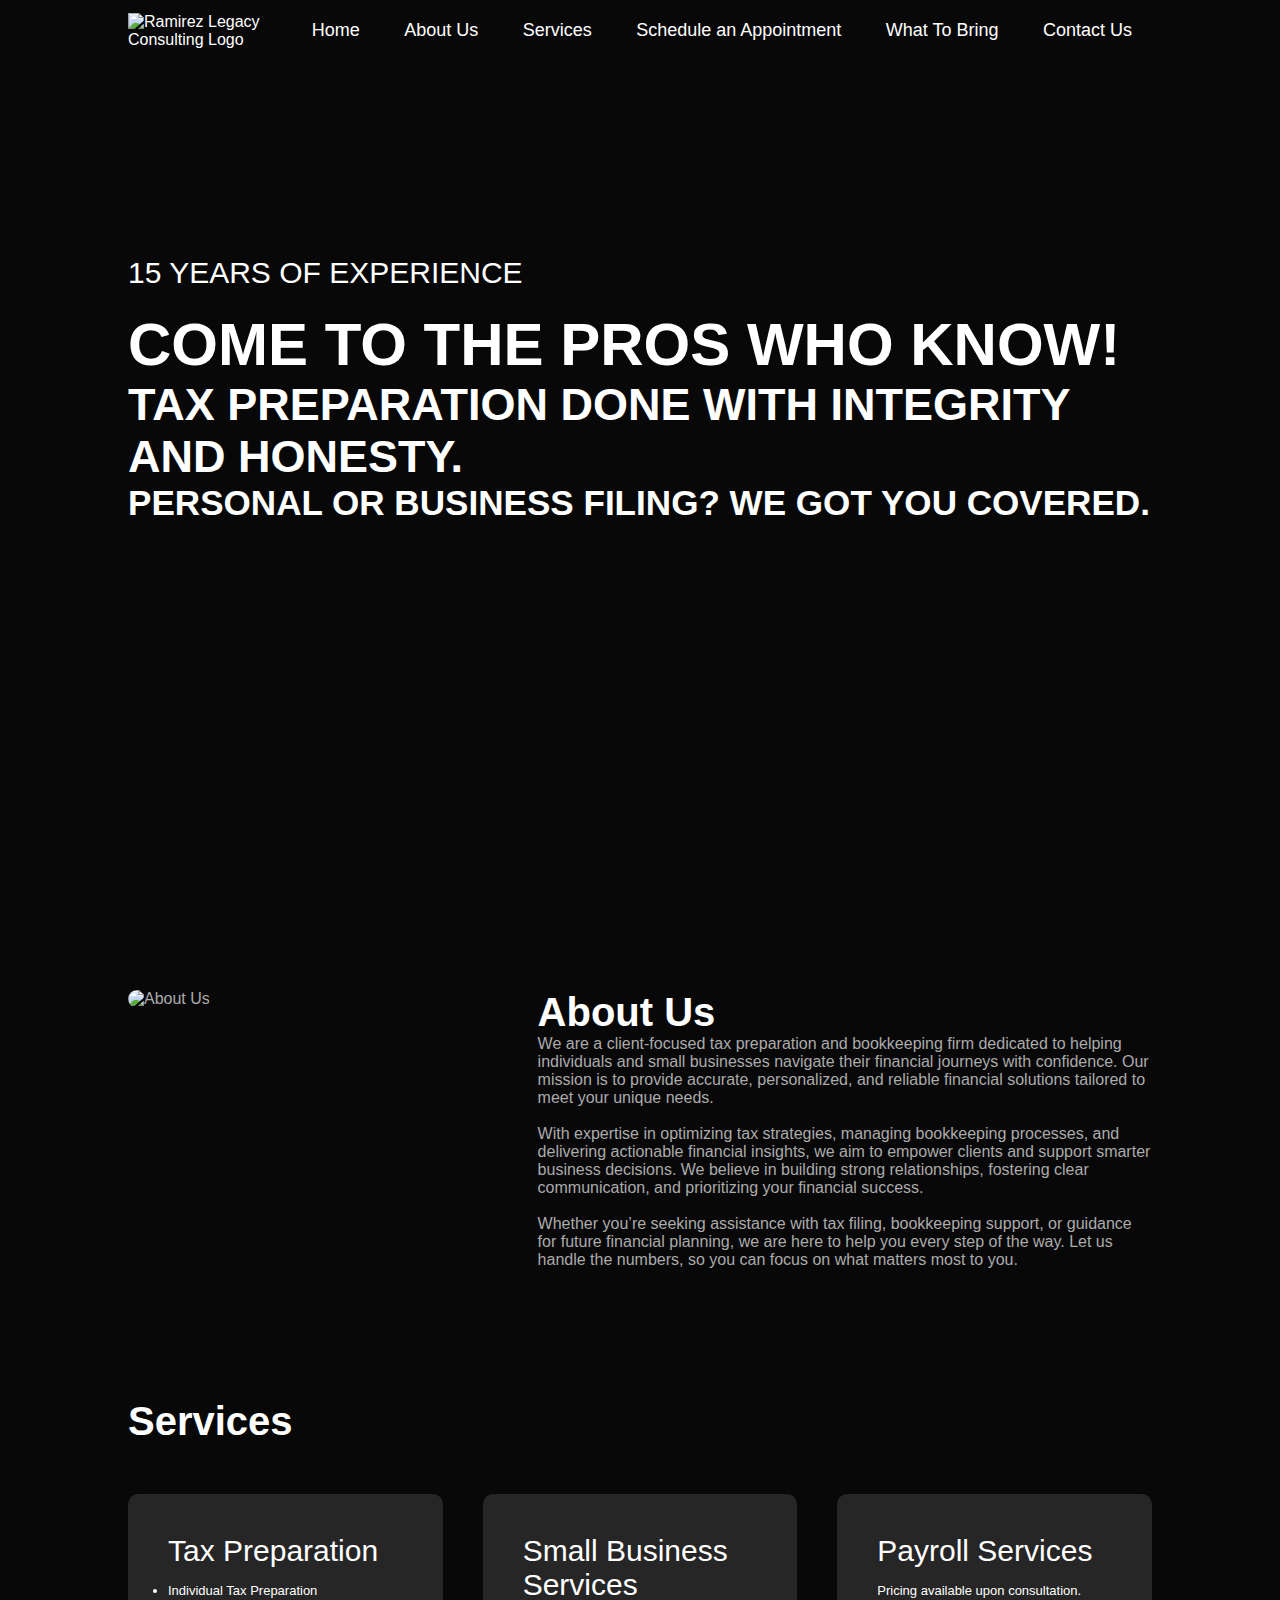
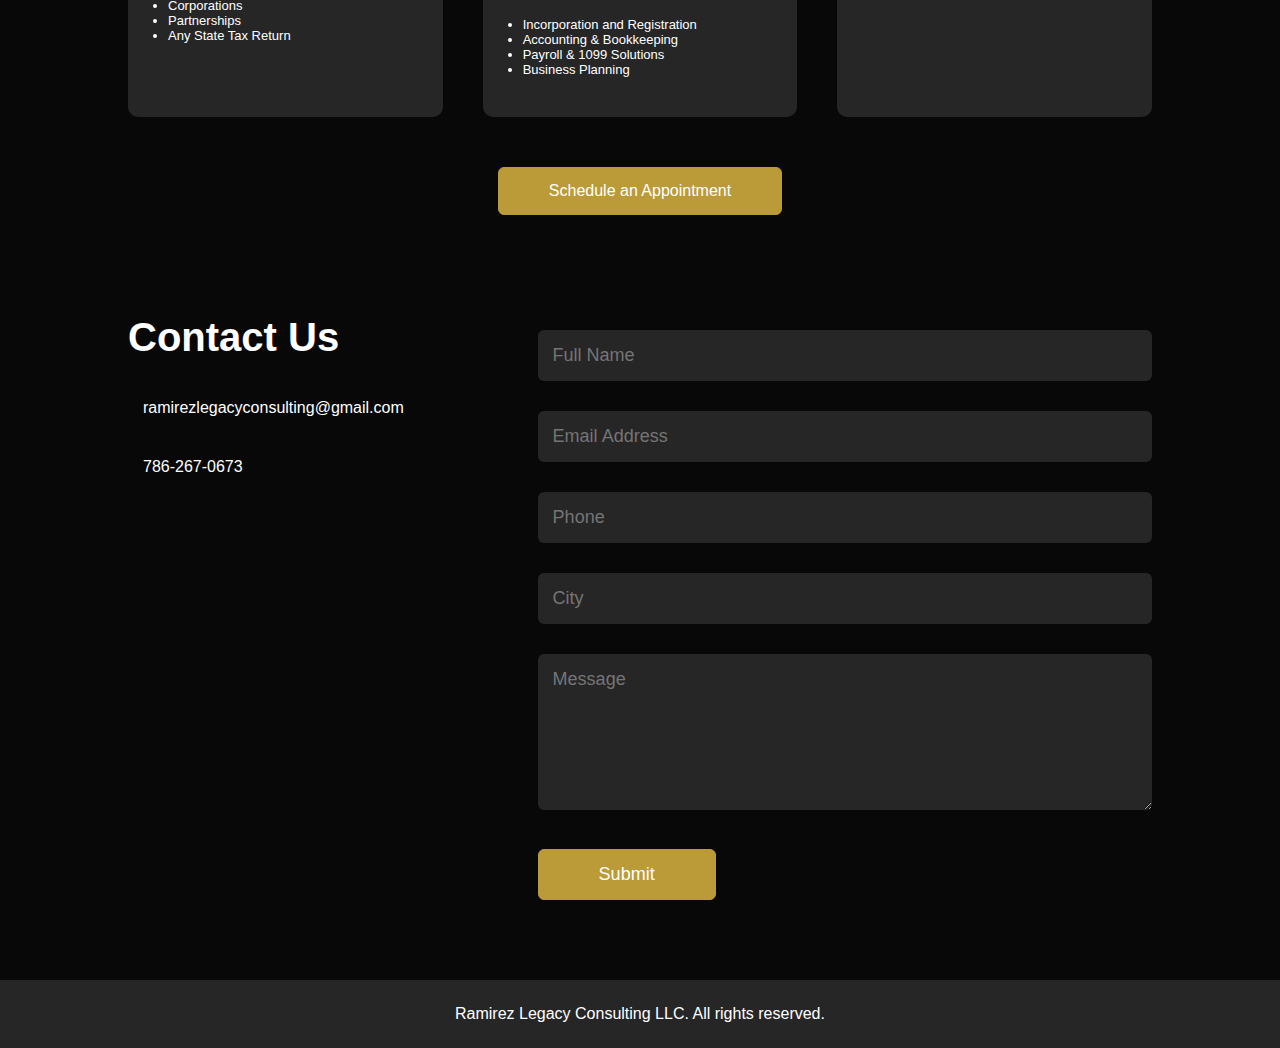
==== index.html @ 139c5d38 "Add files via upload" ====
<!DOCTYPE html>
<html lang="en">
<head>
    <meta charset="UTF-8">
    <meta http-equiv="X-UA-Compatible" content="IE=edge">
    <meta name="viewport" content="width=device-width, initial-scale=1.0">
    <title>Ramirez Legacy Consulting LLC</title>
    <link rel="stylesheet" href="styles.css">
    <script src="https://kit.fontawesome.com/0dcd3ed8d6.js" crossorigin="anonymous"></script>
</head>
<body>
<div id="header">
    <div class="container">
        <nav>
            <img src="images/RLC.jpeg" class="logo" alt="Ramirez Legacy Consulting Logo">
            <ul id="sidemenu">
                <li><a href="#header">Home</a></li>
                <li><a href="#about">About Us</a></li>
                <li><a href="#services">Services</a></li>
                <li><a href="https://calendly.com/ramirezlegacyconsulting">Schedule an Appointment</a></li> <!-- Added here -->
                <li><a href="WhatToBring.html">What To Bring</a></li> <!-- Updated to point to the What To Bring page -->
                <li><a href="#contact">Contact Us</a></li>
                <i class="fa-solid fa-x" onclick="closemenu()"></i>
            </ul>
            <i class="fa-solid fa-bars" onclick="openmenu()"></i>
        </nav>
        <div class="header-text">
            <p>15 YEARS OF EXPERIENCE</p>
            <h1>COME TO THE PROS WHO KNOW!</h1>
            <h2>TAX PREPARATION DONE WITH INTEGRITY AND HONESTY.</h2>
            <h3>PERSONAL OR BUSINESS FILING? WE GOT YOU COVERED.</h3>
        </div>
    </div>
</div>  

<div id="about">
    <div class="container">
        <div class="row">
            <div class="about-col-1">
                <img src="images/about.jpg" alt="About Us">
            </div>
            <div class="about-col-2">
                <h1 class="sub-title">About Us</h1>
                <p>We are a client-focused tax preparation and bookkeeping firm dedicated to helping individuals and small businesses navigate their financial journeys with confidence. Our mission is to provide accurate, personalized, and reliable financial solutions tailored to meet your unique needs.</p>
                <br>
                <p>With expertise in optimizing tax strategies, managing bookkeeping processes, and delivering actionable financial insights, we aim to empower clients and support smarter business decisions. We believe in building strong relationships, fostering clear communication, and prioritizing your financial success.</p>
                <br>
                <p>Whether you’re seeking assistance with tax filing, bookkeeping support, or guidance for future financial planning, we are here to help you every step of the way. Let us handle the numbers, so you can focus on what matters most to you.</p>
            </div>
        </div>
    </div>
</div>

<div id="services">
    <div class="container">
        <h1 class="sub-title">Services</h1>
        <div class="services-list">
            <div>
                <i class="fa-solid fa-file-invoice"></i>
                <h2>Tax Preparation</h2>
                <ul>
                    <li>Individual Tax Preparation</li>
                    <li>Corporations</li>
                    <li>Partnerships</li>
                    <li>Any State Tax Return</li>
                </ul>
            </div>
            <div>
                <i class="fa-solid fa-house-chimney"></i>
                <h2>Small Business Services</h2>
                <ul>
                    <li>Incorporation and Registration</li>
                    <li>Accounting & Bookkeeping</li>
                    <li>Payroll & 1099 Solutions</li>
                    <li>Business Planning</li>
                </ul>
            </div>
            <div>
                <i class="fa-solid fa-calendar-days"></i>
                <h2>Payroll Services</h2>
                <p>Pricing available upon consultation.</p>
            </div>
        </div>
        <a href="https://calendly.com/ramirezlegacyconsulting" class="btn">Schedule an Appointment</a>
    </div>
</div>
<div id="contact">
    <div class="container">
        <div class="row">
            <div class="contact-left">
                <h1 class="sub-title">Contact Us</h1>
                <p><i class="fa-solid fa-envelope"></i> ramirezlegacyconsulting@gmail.com</p>
                <p><i class="fa-solid fa-square-phone"></i> 786-267-0673</p>
            </div>
            <div class="contact-right">
                <form action="#" method="post">
                    <input type="text" name="full_name" placeholder="Full Name" required>
                    <input type="email" name="email" placeholder="Email Address" required>
                    <input type="tel" name="phone" placeholder="Phone" required>
                    <input type="text" name="city" placeholder="City">
                    <textarea name="message" rows="6" placeholder="Message"></textarea>
                    <button type="submit" class="btn btn2">Submit</button>
                </form>
            </div>
        </div>
    </div>
</div>

<div class="copyright">
    <p><i class="fa-regular fa-copyright"></i> Ramirez Legacy Consulting LLC. All rights reserved.</p>
</div>

<script>
    function openmenu(){
        document.getElementById("sidemenu").style.right = "0";
    }
    function closemenu(){
        document.getElementById("sidemenu").style.right = "-200px";
    }
</script>

</body>
</html>
---- styles.css ----
*{
    margin: 0;
    padding: 0;
    font-family: 'Poppins', sans-serif;
    box-sizing: border-box;
}
html{
    scroll-behavior: smooth;
}
body{
    background: #080808;
    color: #fff;
}
#header{
    width: 100%;
    height: 100vh;
    background-image: url(images/background.jpg);
    background-size: cover;
    background-position: center;
}
.container{
    padding: 10px 10%;
}
nav{
    display: flex;
    align-items: center;
    justify-content: space-between;
    flex-wrap: wrap;
}

.logo{
    width: 140px;
}

nav ul li{
    display: inline-block;
    list-style: none;
    margin: 10px 20px;
}
nav ul li a{
    color: #fff;
    text-decoration: none;
    font-size: 18px;
    position: relative;
}
nav ul li a::after{
    content: '';
    width: 0;
    height: 3px;
    background: #BA9B37;
    position: absolute;
    left: 0;
    bottom: -6px;
    transition: 0.5s;

}
nav ul li a:hover::after{
    width: 100%;
}
.header-text{
    margin-top: 20%;
    font-size: 30px;
}

.header-text h1{
    font-size: 60px;
    margin-top: 20px;
}

.header-text h1 span{
    color: #BA9B37;
}
/* ------------about------------ */
#about{
    padding: 80px 0;
    color: #ababab;
}

.row{
    display: flex;
    justify-content: space-between;
    flex-wrap: wrap;
}

.about-col-1{
    flex-basis: 35%;
}
.about-col-1 img{
    width: 100%;
    border-radius: 15px;
}

.about-col-2{
    flex-basis: 60%;
}

.sub-title{
    font-size: 40px;
    font-weight: 600;
    color: #fff;
}

.tab-titles{
    display: flex;
    margin: 20px 0 40px;
}

.tab-links{
    margin-right: 50px;
    font-size: 18px;
    font-weight: 500;
    cursor: pointer;
    position: relative;
}
.tab-links::after{
    content: '';
    width: 0;
    height: 3px;
    background: #BA9B37;
    position: absolute;
    left: 0;
    bottom: -8px;
    transition: 0.5s;
}

.tab-links.active-link::after{
    width: 50%;
}

.tab-contents ul li{
    list-style: none;
    margin: 10px 0;
}
.tab-contents ul li span{
    color: #B59410;
    font-size: 16px;
}

.tab-contents{
    display: none;
}
.tab-contents.active-tab{
    display: block;
}



/* ------------services-------- */
#services{
    padding: 30px 0;
}
.services-list{
    display: grid;
    grid-template-columns: repeat(auto-fit, minmax(250px, 1fr));
    grid-gap: 40px;
    margin-top: 50px;
}
.services-list div{
    background: #262626;
    padding: 40px;
    font-size: 13px;
    font-weight: 300;
    border-radius: 10px;
    transition: background 0.5s, transform 0.5s;
}
.services-list div i{
    font-size: 50px;
    margin-bottom: 30px;
}
.services-list div h2{
    font-size: 30px;
    font-weight: 500;
    margin-bottom: 15px;
}
.services-list div a{
    text-decoration: none;
    color: #fff;
    font-size: 12px;
    margin-top: 20px;
    display: inline-block;
}
.services-list div:hover{
    background: #BA9B37;
    transform: translateY(-10px);
}


/*--------portfolio---------*/
#portfolio{
    padding: 50px 0;
}
.work-list{
    display: grid;
    grid-template-columns: repeat(auto-fit, minmax(250px, 1fr));
    grid-gap: 40px;
    margin-top: 50px;
}
.work{
    border-radius: 10px;
    position: relative;
    overflow: hidden;
}
.work img{
    width: 100%;
    border-radius: 10px;
    display: block;
    transition: transform 0.5s;
}
.layer{
    width: 100%;
    height: 0;
    background: linear-gradient(rgba(0,0,0,0.6), #BA9B37);
    border-radius: 10px;
    position: absolute;
    left: 0;
    bottom: 0;
    overflow: hidden;
    display: flex;
    align-items: center;
    justify-content: center;
    flex-direction: column;
    padding: 0 40px;
    text-align: center;
    font-size: 14px;
    transition: height 0.5;
}
.layer h3{
    font-weight: 500;
    margin-bottom: 20px;
}
.layer a{
    margin-top: 20px;
    color: #BA9B37;
    text-decoration: none;
    font-size: 18px;
    line-height: 60px;
    background-color: #fff;
    width: 60px;
    height: 60px;
    border-radius: 50%;
    text-align: center;
}
.work:hover img{
    transform: scale(1.1);
}
.work:hover .layer{
    height: 100%;
}
.btn{
    display: block;
    margin: 50px auto;
    width: fit-content;
    border: 1px solid #BA9B37;
    background: #BA9B37;
    padding: 14px 50px;
    border-radius: 6px;
    text-decoration: none;
    color: #fff;
    transition: background 0.5s;
}
.btn:hover{
    background: #BA9B37;
}

/*----------contact---------*/
.contact-left{
    flex-basis: 35%;
}
.contact-right{
    flex-basis: 60%;
}
.contact-left p{
    margin-top: 30px;
}
.contact-left p i{
    color: #BA9B37;
    margin-right: 15px;
    font-size: 25px;
}
.social-icons{
    margin-top: 30px;
}
.social-icons a{
    text-decoration: none;
    font-size: 30px;
    margin-right: 15px;
    color: #ababab;
    display: inline-block;
    transition: transform 0.5s;
}
.social-icons a:hover{
    color: #BA9B37;
    transform: translateY(-5px);
}
.btn.btn2{
    display: inline-block;
    background: #BA9B37;
}
.contact-right form{
    width: 100%;
}
form input, form textarea{
    width: 100%;
    border: 0;
    outline: none;
    background: #262626;
    padding: 15px;
    margin: 15px 0;
    color: #fff;
    font-size: 18px;
    border-radius: 6px;
}
form .btn2{
    padding: 14px 60px;
    font-size: 18px;
    margin-top: 20px;
    cursor: pointer;
}
.copyright{
    width: 100%;
    text-align: center;
    padding: 25px 0;
    background: #262626;
    font-weight: 300;
    margin-top: 20px;
}
.copyright i{
    color: #BA9B37;
}
/*------------css for small screen-------------*/
nav .fa-solid{
    display: none;
}


@media only screen and (max-width: 600px){
    #header{
        background-image: url(images/background.png);  /*change to phone background later*/
    }
    .header-text{
        margin-top: 100%;
        font-size: 16px;
    }
    .header-text h1{
        font-size: 30px;
    }
    nav .fa-solid{
        display: block;
        font-size: 25px;
    }
    nav ul{
        background: #BA9B37;
        position: fixed;
        top: 0;
        right: -200px;
        width: 200px;
        height: 100vh;
        padding-top: 50px;
        z-index: 2;
        transition: right 0.5s;
    }
    nav ul li{
        display: block;
        margin: 25px;
    }
    nav ul .fa-solid{
        position: absolute;
        top: 25px;
        left: 25px;
        cursor: pointer;
    }
    .sub-title{
        font-size: 40px;
    }
    .about-col-1, .about-col-2{
        flex-basis: 100%;
    }
    .about-col-1{
        margin-bottom: 30px;
    }
    .about-col-2{
        font-size: 14px;
    }
    .tab-links{
        font-size: 16px;
        margin-right: 20px;
    }
    .contact-left, .contact-right{
        flex-basis: 100%;
    }
    .copyright{
        font-size: 14px;
    }
}
#msg{
    color: #61b752;
    margin-top: -40px;
    display: block;
}

/* Global Styles */
* {
    margin: 0;
    padding: 0;
    font-family: 'Poppins', sans-serif;
    box-sizing: border-box;
}

html {
    scroll-behavior: smooth;
}

body {
    background: #080808;
    color: #fff;
}

#header {
    width: 100%;
    height: 100vh;
    background-image: url(images/background.jpg);
    background-size: cover;
    background-position: center;
}

.container {
    padding: 10px 10%;
}

nav {
    display: flex;
    align-items: center;
    justify-content: space-between;
    flex-wrap: wrap;
}

.logo {
    width: 140px;
}

nav ul li {
    display: inline-block;
    list-style: none;
    margin: 10px 20px;
}

nav ul li a {
    color: #fff;
    text-decoration: none;
    font-size: 18px;
    position: relative;
}

nav ul li a::after {
    content: '';
    width: 0;
    height: 3px;
    background: #BA9B37;
    position: absolute;
    left: 0;
    bottom: -6px;
    transition: 0.5s;
}

nav ul li a:hover::after {
    width: 100%;
}

.header-text {
    margin-top: 20%;
    font-size: 30px;
}

.header-text h1 {
    font-size: 60px;
    margin-top: 20px;
}

.header-text h1 span {
    color: #BA9B37;
}

/* What To Bring Styles */
#WhatToBring {
    padding: 50px 0;
}

.WhatToBring-section {
    background: #2e2e2e;
    padding: 20px;
    margin-bottom: 20px;
    border-radius: 10px;
    box-shadow: 0 4px 6px rgba(0, 0, 0, 0.3);
}

.WhaToBring-section h2 {
    font-size: 24px;
    color: #BA9B37;
    margin-bottom: 10px;
}

.WhatToBring-section ul {
    list-style: none;
    padding-left: 20px;
}

.WhatToBring-section ul li {
    margin: 8px 0;
    font-size: 16px;
    line-height: 1.6;
}

/* Copyright Styles */
.copyright {
    width: 100%;
    text-align: center;
    padding: 25px 0;
    background: #262626;
    font-weight: 300;
    margin-top: 20px;
}

.copyright i {
    color: #BA9B37;
}


.WhatToBring-section ul {
    list-style-type: disc; /* Use disc bullets */
    padding-left: 20px; /* Add indentation */
    margin: 10px 0; /* Add spacing between lists */
}

.WhatToBring-section ul li {
    margin: 5px 0; /* Add spacing between bullet items */
    color: #fff; /* Set bullet text color */
    line-height: 1.6; /* Increase line height for better readability */
}

.WhatToBring-section h2 {
    color: #BA9B37; /* Gold color */
    font-size: 24px; /* Adjust size if needed */
    font-weight: bold; /* Ensure bold appearance */
    margin-bottom: 10px; /* Add spacing below */
}
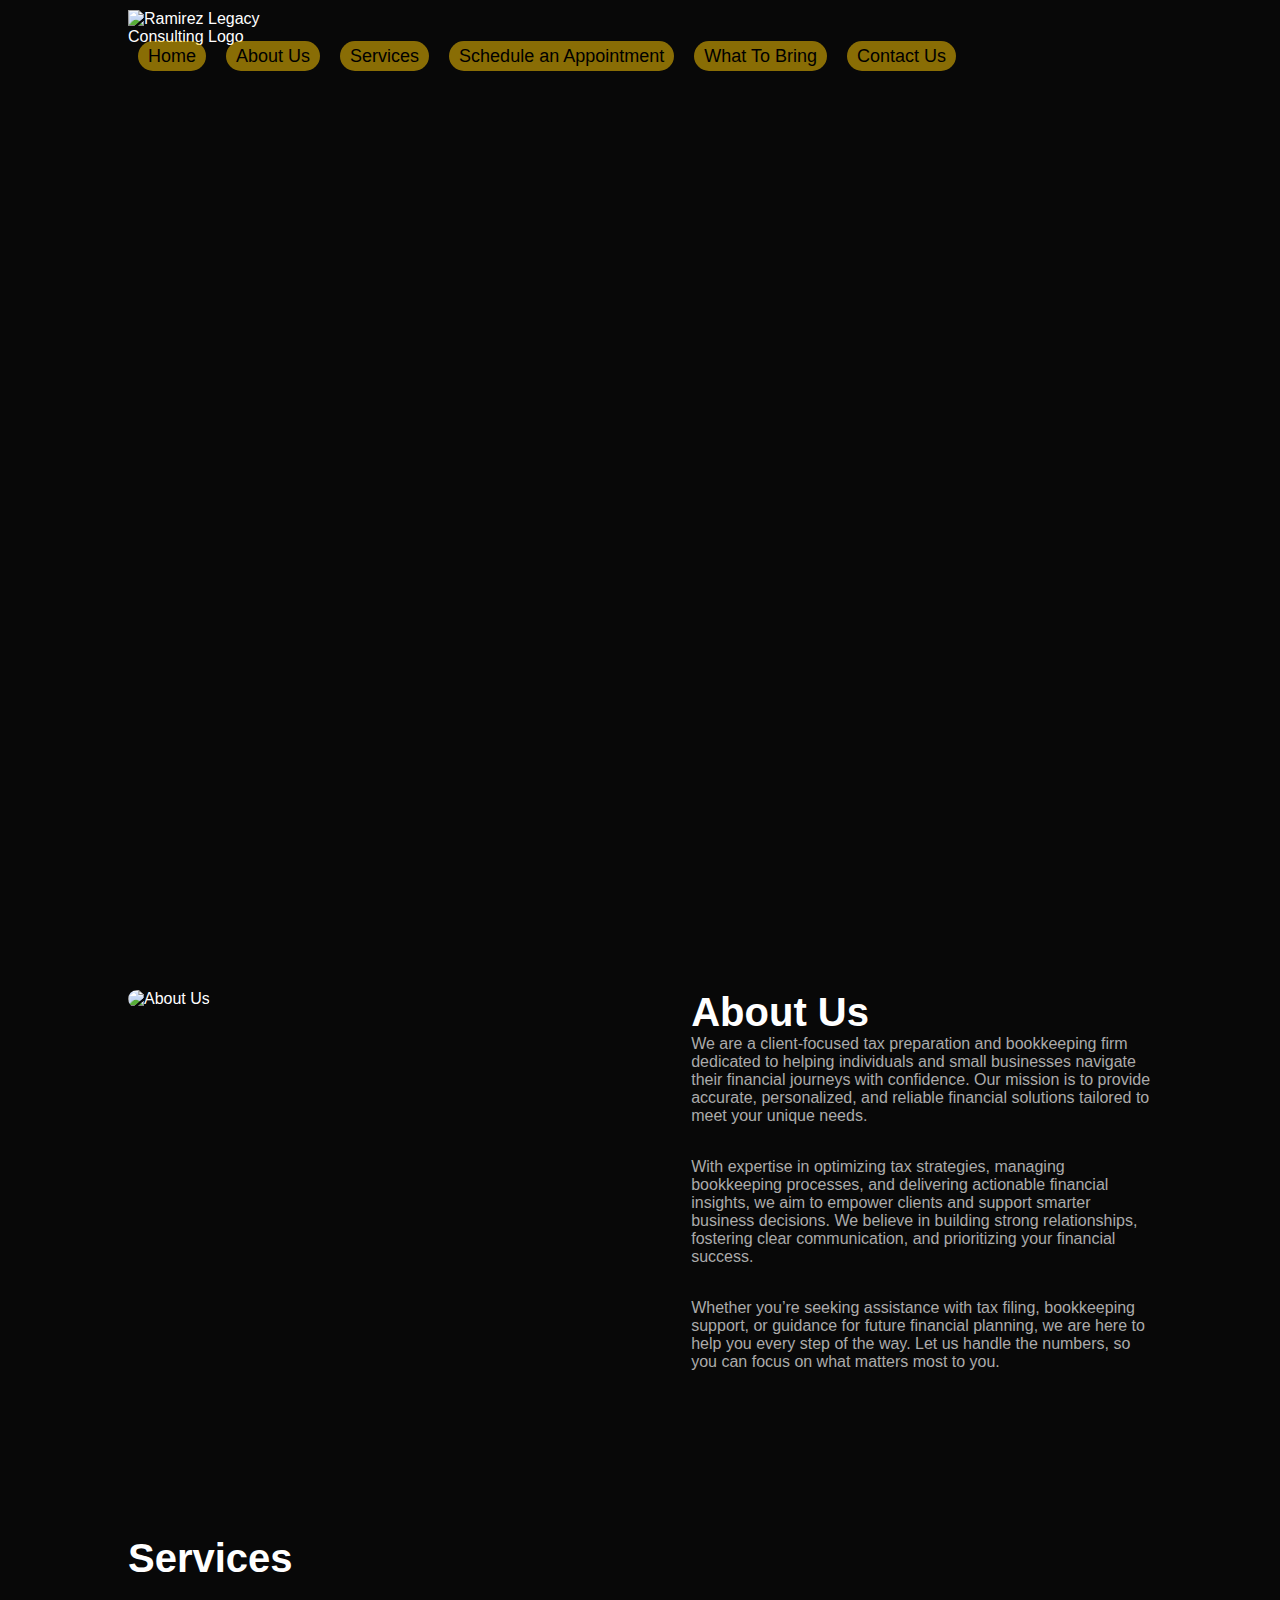
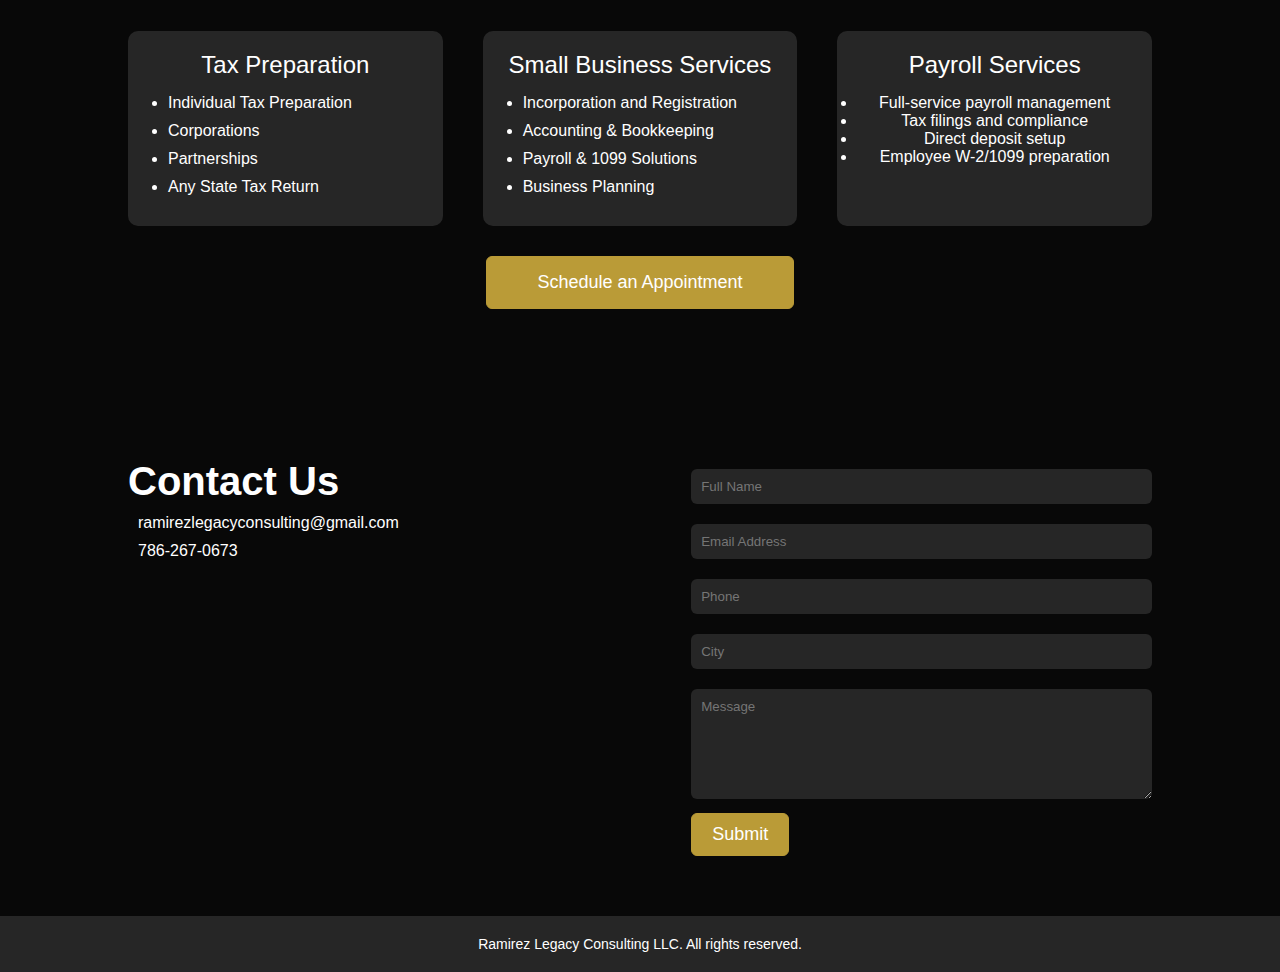
==== commit bb976b09: "changing the whole layout right now, in progress" ====
--- a/index.html
+++ b/index.html
@@ -12,7 +12,7 @@
 <div id="header">
     <div class="container">
         <nav>
-            <img src="images/RLC.jpeg" class="logo" alt="Ramirez Legacy Consulting Logo">
+            <img src="images/RLC-black.png" class="logo" alt="Ramirez Legacy Consulting Logo">
             <ul id="sidemenu">
                 <li><a href="#header">Home</a></li>
                 <li><a href="#about">About Us</a></li>
@@ -24,12 +24,6 @@
             </ul>
             <i class="fa-solid fa-bars" onclick="openmenu()"></i>
         </nav>
-        <div class="header-text">
-            <p>15 YEARS OF EXPERIENCE</p>
-            <h1>COME TO THE PROS WHO KNOW!</h1>
-            <h2>TAX PREPARATION DONE WITH INTEGRITY AND HONESTY.</h2>
-            <h3>PERSONAL OR BUSINESS FILING? WE GOT YOU COVERED.</h3>
-        </div>
     </div>
 </div>  
 
@@ -78,10 +72,15 @@
             <div>
                 <i class="fa-solid fa-calendar-days"></i>
                 <h2>Payroll Services</h2>
-                <p>Pricing available upon consultation.</p>
+                <li>Full-service payroll management</li>
+                <li>Tax filings and compliance</li>
+                <li>Direct deposit setup</li>
+                <li>Employee W-2/1099 preparation</li>
             </div>
         </div>
+        <div class="btn-container">
         <a href="https://calendly.com/ramirezlegacyconsulting" class="btn">Schedule an Appointment</a>
+        </div>
     </div>
 </div>
 <div id="contact">
--- a/styles.css
+++ b/styles.css
@@ -1,403 +1,3 @@
-*{
-    margin: 0;
-    padding: 0;
-    font-family: 'Poppins', sans-serif;
-    box-sizing: border-box;
-}
-html{
-    scroll-behavior: smooth;
-}
-body{
-    background: #080808;
-    color: #fff;
-}
-#header{
-    width: 100%;
-    height: 100vh;
-    background-image: url(images/background.jpg);
-    background-size: cover;
-    background-position: center;
-}
-.container{
-    padding: 10px 10%;
-}
-nav{
-    display: flex;
-    align-items: center;
-    justify-content: space-between;
-    flex-wrap: wrap;
-}
-
-.logo{
-    width: 140px;
-}
-
-nav ul li{
-    display: inline-block;
-    list-style: none;
-    margin: 10px 20px;
-}
-nav ul li a{
-    color: #fff;
-    text-decoration: none;
-    font-size: 18px;
-    position: relative;
-}
-nav ul li a::after{
-    content: '';
-    width: 0;
-    height: 3px;
-    background: #BA9B37;
-    position: absolute;
-    left: 0;
-    bottom: -6px;
-    transition: 0.5s;
-
-}
-nav ul li a:hover::after{
-    width: 100%;
-}
-.header-text{
-    margin-top: 20%;
-    font-size: 30px;
-}
-
-.header-text h1{
-    font-size: 60px;
-    margin-top: 20px;
-}
-
-.header-text h1 span{
-    color: #BA9B37;
-}
-/* ------------about------------ */
-#about{
-    padding: 80px 0;
-    color: #ababab;
-}
-
-.row{
-    display: flex;
-    justify-content: space-between;
-    flex-wrap: wrap;
-}
-
-.about-col-1{
-    flex-basis: 35%;
-}
-.about-col-1 img{
-    width: 100%;
-    border-radius: 15px;
-}
-
-.about-col-2{
-    flex-basis: 60%;
-}
-
-.sub-title{
-    font-size: 40px;
-    font-weight: 600;
-    color: #fff;
-}
-
-.tab-titles{
-    display: flex;
-    margin: 20px 0 40px;
-}
-
-.tab-links{
-    margin-right: 50px;
-    font-size: 18px;
-    font-weight: 500;
-    cursor: pointer;
-    position: relative;
-}
-.tab-links::after{
-    content: '';
-    width: 0;
-    height: 3px;
-    background: #BA9B37;
-    position: absolute;
-    left: 0;
-    bottom: -8px;
-    transition: 0.5s;
-}
-
-.tab-links.active-link::after{
-    width: 50%;
-}
-
-.tab-contents ul li{
-    list-style: none;
-    margin: 10px 0;
-}
-.tab-contents ul li span{
-    color: #B59410;
-    font-size: 16px;
-}
-
-.tab-contents{
-    display: none;
-}
-.tab-contents.active-tab{
-    display: block;
-}
-
-
-
-/* ------------services-------- */
-#services{
-    padding: 30px 0;
-}
-.services-list{
-    display: grid;
-    grid-template-columns: repeat(auto-fit, minmax(250px, 1fr));
-    grid-gap: 40px;
-    margin-top: 50px;
-}
-.services-list div{
-    background: #262626;
-    padding: 40px;
-    font-size: 13px;
-    font-weight: 300;
-    border-radius: 10px;
-    transition: background 0.5s, transform 0.5s;
-}
-.services-list div i{
-    font-size: 50px;
-    margin-bottom: 30px;
-}
-.services-list div h2{
-    font-size: 30px;
-    font-weight: 500;
-    margin-bottom: 15px;
-}
-.services-list div a{
-    text-decoration: none;
-    color: #fff;
-    font-size: 12px;
-    margin-top: 20px;
-    display: inline-block;
-}
-.services-list div:hover{
-    background: #BA9B37;
-    transform: translateY(-10px);
-}
-
-
-/*--------portfolio---------*/
-#portfolio{
-    padding: 50px 0;
-}
-.work-list{
-    display: grid;
-    grid-template-columns: repeat(auto-fit, minmax(250px, 1fr));
-    grid-gap: 40px;
-    margin-top: 50px;
-}
-.work{
-    border-radius: 10px;
-    position: relative;
-    overflow: hidden;
-}
-.work img{
-    width: 100%;
-    border-radius: 10px;
-    display: block;
-    transition: transform 0.5s;
-}
-.layer{
-    width: 100%;
-    height: 0;
-    background: linear-gradient(rgba(0,0,0,0.6), #BA9B37);
-    border-radius: 10px;
-    position: absolute;
-    left: 0;
-    bottom: 0;
-    overflow: hidden;
-    display: flex;
-    align-items: center;
-    justify-content: center;
-    flex-direction: column;
-    padding: 0 40px;
-    text-align: center;
-    font-size: 14px;
-    transition: height 0.5;
-}
-.layer h3{
-    font-weight: 500;
-    margin-bottom: 20px;
-}
-.layer a{
-    margin-top: 20px;
-    color: #BA9B37;
-    text-decoration: none;
-    font-size: 18px;
-    line-height: 60px;
-    background-color: #fff;
-    width: 60px;
-    height: 60px;
-    border-radius: 50%;
-    text-align: center;
-}
-.work:hover img{
-    transform: scale(1.1);
-}
-.work:hover .layer{
-    height: 100%;
-}
-.btn{
-    display: block;
-    margin: 50px auto;
-    width: fit-content;
-    border: 1px solid #BA9B37;
-    background: #BA9B37;
-    padding: 14px 50px;
-    border-radius: 6px;
-    text-decoration: none;
-    color: #fff;
-    transition: background 0.5s;
-}
-.btn:hover{
-    background: #BA9B37;
-}
-
-/*----------contact---------*/
-.contact-left{
-    flex-basis: 35%;
-}
-.contact-right{
-    flex-basis: 60%;
-}
-.contact-left p{
-    margin-top: 30px;
-}
-.contact-left p i{
-    color: #BA9B37;
-    margin-right: 15px;
-    font-size: 25px;
-}
-.social-icons{
-    margin-top: 30px;
-}
-.social-icons a{
-    text-decoration: none;
-    font-size: 30px;
-    margin-right: 15px;
-    color: #ababab;
-    display: inline-block;
-    transition: transform 0.5s;
-}
-.social-icons a:hover{
-    color: #BA9B37;
-    transform: translateY(-5px);
-}
-.btn.btn2{
-    display: inline-block;
-    background: #BA9B37;
-}
-.contact-right form{
-    width: 100%;
-}
-form input, form textarea{
-    width: 100%;
-    border: 0;
-    outline: none;
-    background: #262626;
-    padding: 15px;
-    margin: 15px 0;
-    color: #fff;
-    font-size: 18px;
-    border-radius: 6px;
-}
-form .btn2{
-    padding: 14px 60px;
-    font-size: 18px;
-    margin-top: 20px;
-    cursor: pointer;
-}
-.copyright{
-    width: 100%;
-    text-align: center;
-    padding: 25px 0;
-    background: #262626;
-    font-weight: 300;
-    margin-top: 20px;
-}
-.copyright i{
-    color: #BA9B37;
-}
-/*------------css for small screen-------------*/
-nav .fa-solid{
-    display: none;
-}
-
-
-@media only screen and (max-width: 600px){
-    #header{
-        background-image: url(images/background.png);  /*change to phone background later*/
-    }
-    .header-text{
-        margin-top: 100%;
-        font-size: 16px;
-    }
-    .header-text h1{
-        font-size: 30px;
-    }
-    nav .fa-solid{
-        display: block;
-        font-size: 25px;
-    }
-    nav ul{
-        background: #BA9B37;
-        position: fixed;
-        top: 0;
-        right: -200px;
-        width: 200px;
-        height: 100vh;
-        padding-top: 50px;
-        z-index: 2;
-        transition: right 0.5s;
-    }
-    nav ul li{
-        display: block;
-        margin: 25px;
-    }
-    nav ul .fa-solid{
-        position: absolute;
-        top: 25px;
-        left: 25px;
-        cursor: pointer;
-    }
-    .sub-title{
-        font-size: 40px;
-    }
-    .about-col-1, .about-col-2{
-        flex-basis: 100%;
-    }
-    .about-col-1{
-        margin-bottom: 30px;
-    }
-    .about-col-2{
-        font-size: 14px;
-    }
-    .tab-links{
-        font-size: 16px;
-        margin-right: 20px;
-    }
-    .contact-left, .contact-right{
-        flex-basis: 100%;
-    }
-    .copyright{
-        font-size: 14px;
-    }
-}
-#msg{
-    color: #61b752;
-    margin-top: -40px;
-    display: block;
-}
-
 /* Global Styles */
 * {
     margin: 0;
@@ -415,10 +15,11 @@
     color: #fff;
 }
 
+/* Header Section */
 #header {
     width: 100%;
     height: 100vh;
-    background-image: url(images/background.jpg);
+    background-image: url(images/banner.jpg);
     background-size: cover;
     background-position: center;
 }
@@ -427,6 +28,7 @@
     padding: 10px 10%;
 }
 
+/* Navigation Bar */
 nav {
     display: flex;
     align-items: center;
@@ -435,20 +37,31 @@
 }
 
 .logo {
-    width: 140px;
+    width: 200px;
+    height: auto;
+    display: block; /* Prevent it from affecting inline layout */
+    margin: 0; /* Remove any margin that might push other elements */
+}
+
+nav ul {
+    display: flex;
+    list-style: none;
 }
 
 nav ul li {
-    display: inline-block;
-    list-style: none;
-    margin: 10px 20px;
+    margin: 0 10px;
 }
 
 nav ul li a {
-    color: #fff;
+    /* color: #FFC904; */
+    color: #000;
     text-decoration: none;
     font-size: 18px;
-    position: relative;
+    /* background: #000; */
+    background: #ffc90486;
+    padding: 5px 10px;
+    border-radius: 15px;
+    transition: background 0.3s, color 0.3s;
 }
 
 nav ul li a::after {
@@ -462,25 +75,144 @@
     transition: 0.5s;
 }
 
+nav ul li a:hover {
+    background: #FFC904;
+    color: #000;
+}
+
 nav ul li a:hover::after {
     width: 100%;
 }
 
+nav .fa-bars,
+nav .fa-x {
+    display: none;
+}
+
+/* Header Text */
 .header-text {
     margin-top: 20%;
-    font-size: 30px;
+    text-align: center;
 }
 
 .header-text h1 {
     font-size: 60px;
     margin-top: 20px;
+    color: #fff;
 }
 
 .header-text h1 span {
     color: #BA9B37;
 }
 
-/* What To Bring Styles */
+.header-text p {
+    font-size: 30px;
+}
+
+/* About Section */
+#about {
+    padding: 80px 0;
+}
+
+.row {
+    display: flex;
+    justify-content: space-between;
+    flex-wrap: wrap;
+}
+
+.about-col-1,
+.about-col-2 {
+    flex-basis: 45%;
+}
+
+.about-col-1 img {
+    width: 100%;
+    border-radius: 15px;
+}
+
+.sub-title {
+    font-size: 40px;
+    font-weight: 600;
+    color: #fff;
+}
+
+.about-col-2 p {
+    margin-bottom: 15px;
+    color: #ababab;
+}
+
+/* Services Section */
+#services {
+    padding: 50px 0;
+}
+
+.services-list {
+    display: grid;
+    grid-template-columns: repeat(auto-fit, minmax(250px, 1fr));
+    gap: 40px;
+    margin-top: 50px;
+}
+
+.services-list div {
+    background: #262626;
+    padding: 20px;
+    border-radius: 10px;
+    transition: background 0.5s, transform 0.5s;
+    text-align: center;
+}
+
+.services-list div i {
+    font-size: 40px;
+    margin-bottom: 15px;
+    color: #FFC904;
+}
+
+.services-list div h2 {
+    font-size: 24px;
+    font-weight: 500;
+    margin-bottom: 15px;
+}
+
+.services-list div ul {
+    list-style: disc;
+    padding-left: 20px;
+    text-align: left;
+}
+
+.services-list div ul li {
+    margin-bottom: 10px;
+}
+
+.services-list div:hover {
+    background: #BA9B37;
+    transform: translateY(-10px);
+}
+
+.btn-container {
+    display: flex;
+    justify-content: center; /* Center horizontally */
+    align-items: center;    /* Center vertically (optional if needed for full-page centering) */
+    margin: 30px 0;
+}
+
+.btn {
+    display: inline-block;
+    padding: 15px 50px; /* Increased padding for a larger button */
+    border: 1px solid #BA9B37;
+    background: #BA9B37;
+    color: #fff;
+    border-radius: 6px;
+    text-decoration: none;
+    font-size: 18px; /* Slightly larger font size */
+    transition: background 0.3s;
+}
+
+.btn:hover {
+    background: #FFC904;
+    color: #000;
+}
+
+/* What To Bring Section */
 #WhatToBring {
     padding: 50px 0;
 }
@@ -493,53 +225,103 @@
     box-shadow: 0 4px 6px rgba(0, 0, 0, 0.3);
 }
 
-.WhaToBring-section h2 {
+.WhatToBring-section h2 {
     font-size: 24px;
     color: #BA9B37;
     margin-bottom: 10px;
 }
 
 .WhatToBring-section ul {
-    list-style: none;
+    list-style: disc;
     padding-left: 20px;
+    margin: 10px 0;
 }
 
 .WhatToBring-section ul li {
-    margin: 8px 0;
-    font-size: 16px;
+    margin: 5px 0;
     line-height: 1.6;
 }
 
-/* Copyright Styles */
+/* Contact Section */
+#contact {
+    padding: 50px 0;
+}
+
+.contact-left,
+.contact-right {
+    flex-basis: 45%;
+}
+
+.contact-left p {
+    margin-top: 10px;
+}
+
+.contact-left p i {
+    color: #BA9B37;
+    margin-right: 10px;
+}
+
+.contact-right form {
+    width: 100%;
+}
+
+.contact-right form input,
+.contact-right form textarea {
+    width: 100%;
+    padding: 10px;
+    margin: 10px 0;
+    background: #262626;
+    border: none;
+    border-radius: 6px;
+    color: #fff;
+}
+
+form .btn2 {
+    padding: 10px 20px;
+}
+
+/* Footer */
 .copyright {
     width: 100%;
     text-align: center;
-    padding: 25px 0;
+    padding: 20px;
     background: #262626;
-    font-weight: 300;
-    margin-top: 20px;
+    font-size: 14px;
 }
 
 .copyright i {
     color: #BA9B37;
 }
 
-
-.WhatToBring-section ul {
-    list-style-type: disc; /* Use disc bullets */
-    padding-left: 20px; /* Add indentation */
-    margin: 10px 0; /* Add spacing between lists */
-}
-
-.WhatToBring-section ul li {
-    margin: 5px 0; /* Add spacing between bullet items */
-    color: #fff; /* Set bullet text color */
-    line-height: 1.6; /* Increase line height for better readability */
-}
-
-.WhatToBring-section h2 {
-    color: #BA9B37; /* Gold color */
-    font-size: 24px; /* Adjust size if needed */
-    font-weight: bold; /* Ensure bold appearance */
-    margin-bottom: 10px; /* Add spacing below */
-}
+/* Responsive Design */
+@media only screen and (max-width: 600px) {
+    nav .fa-bars {
+        display: block;
+        font-size: 25px;
+    }
+
+    nav ul {
+        position: fixed;
+        top: 0;
+        right: -200px;
+        width: 200px;
+        height: 100vh;
+        background: #BA9B37;
+        flex-direction: column;
+        padding-top: 50px;
+        transition: right 0.5s;
+    }
+
+    nav ul li {
+        margin: 20px 0;
+    }
+
+    .row {
+        flex-direction: column;
+    }
+
+    .about-col-1,
+    .about-col-2 {
+        flex-basis: 100%;
+    }
+}
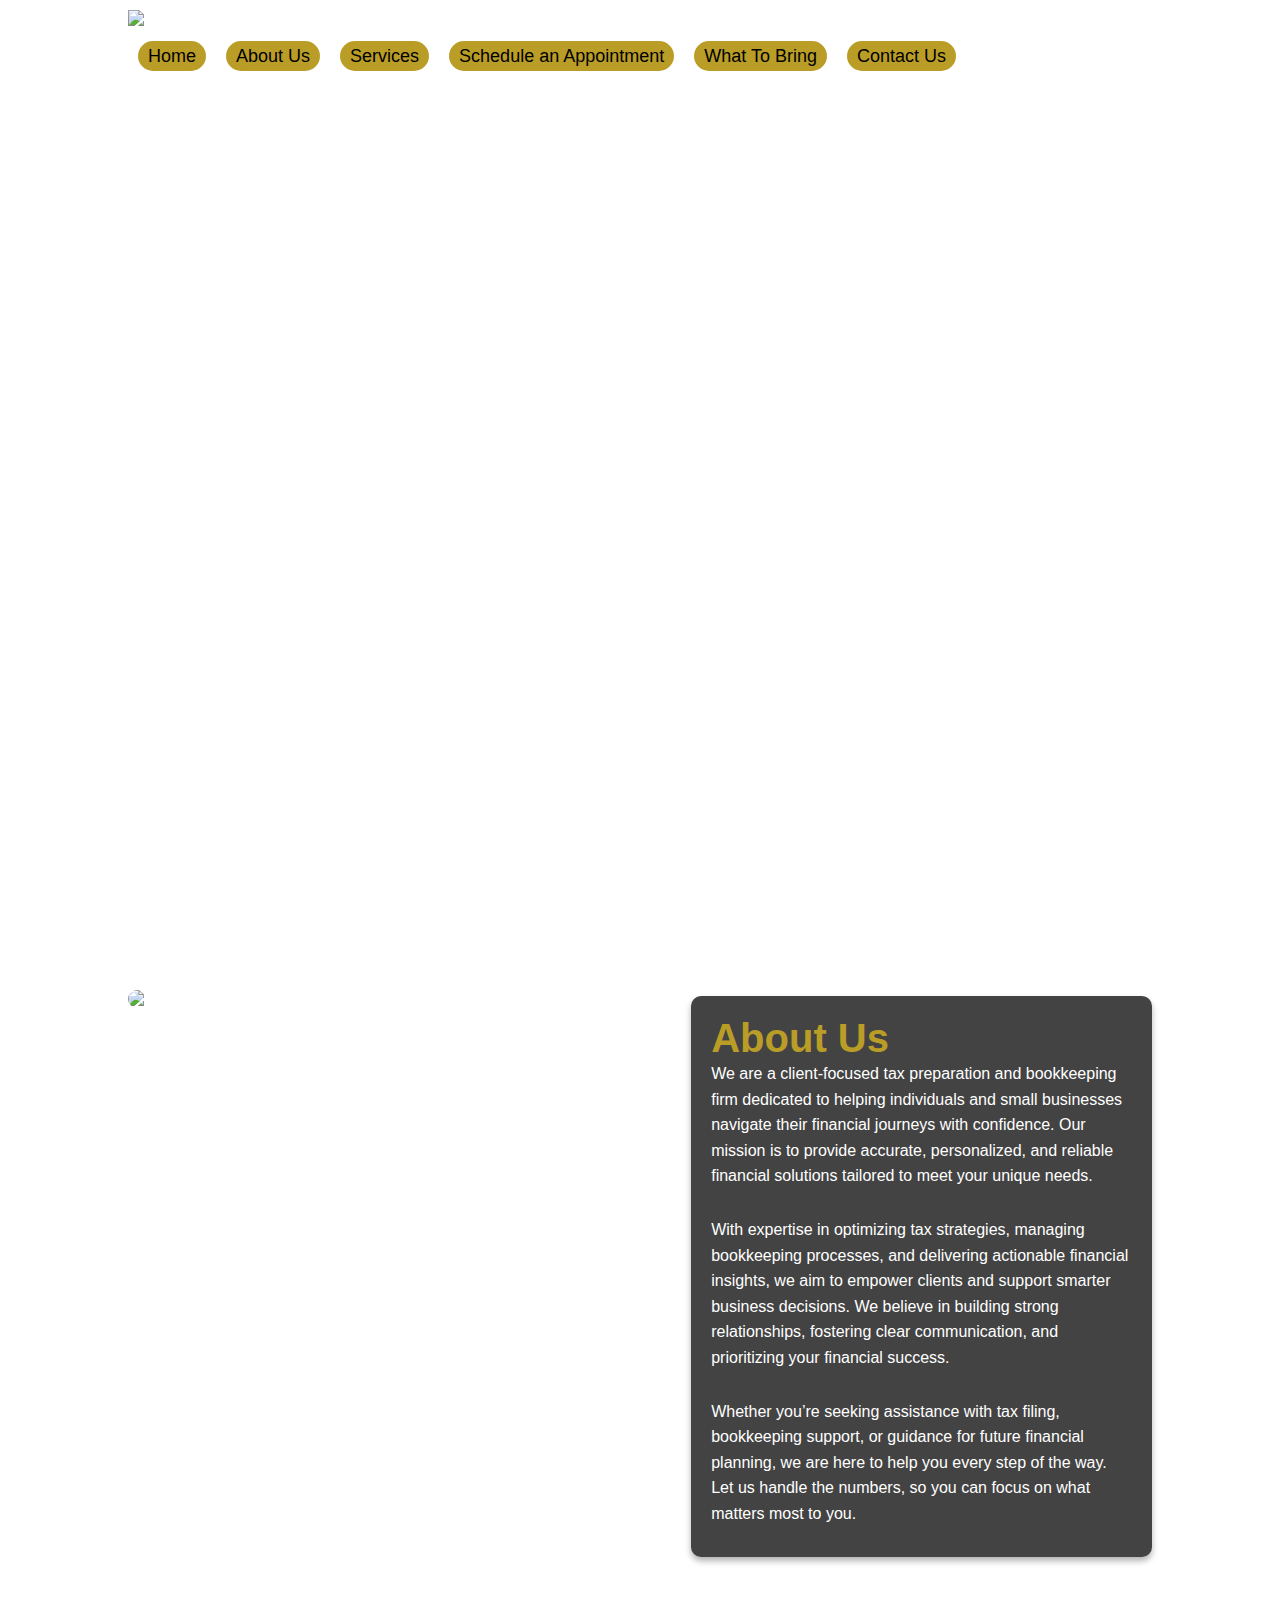
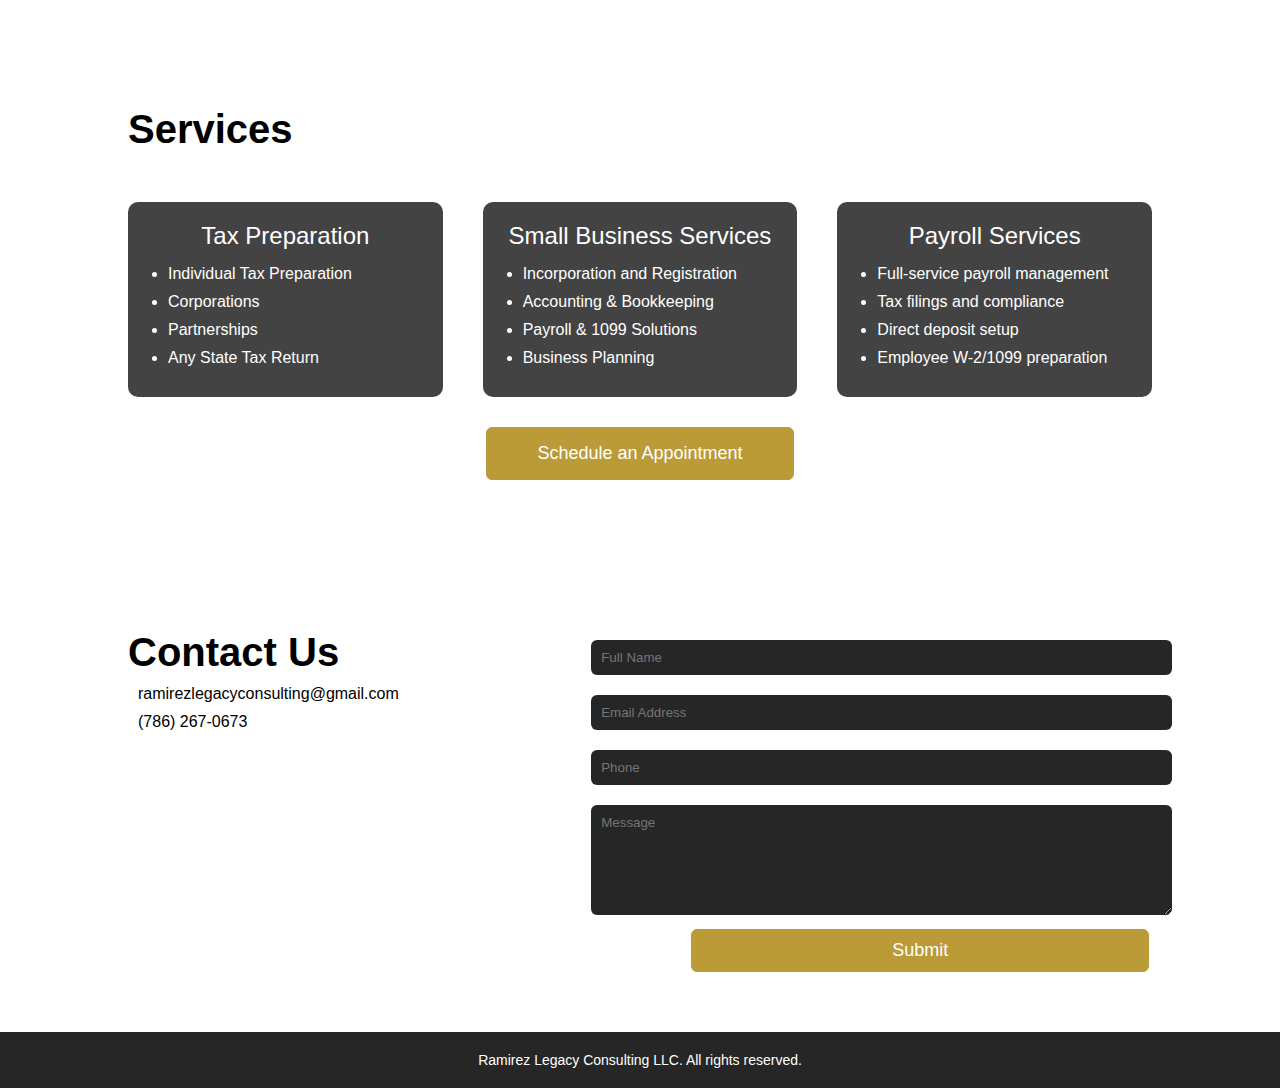
==== commit fde49d6d: "Update index.html" ====
--- a/index.html
+++ b/index.html
@@ -31,19 +31,22 @@
     <div class="container">
         <div class="row">
             <div class="about-col-1">
-                <img src="images/about.jpg" alt="About Us">
+                <img src="images/About.webp" alt="About Us">
             </div>
             <div class="about-col-2">
-                <h1 class="sub-title">About Us</h1>
-                <p>We are a client-focused tax preparation and bookkeeping firm dedicated to helping individuals and small businesses navigate their financial journeys with confidence. Our mission is to provide accurate, personalized, and reliable financial solutions tailored to meet your unique needs.</p>
-                <br>
-                <p>With expertise in optimizing tax strategies, managing bookkeeping processes, and delivering actionable financial insights, we aim to empower clients and support smarter business decisions. We believe in building strong relationships, fostering clear communication, and prioritizing your financial success.</p>
-                <br>
-                <p>Whether you’re seeking assistance with tax filing, bookkeeping support, or guidance for future financial planning, we are here to help you every step of the way. Let us handle the numbers, so you can focus on what matters most to you.</p>
+                <div class="about-box"> <!-- Added div for black background -->
+                    <h1 class="sub-title">About Us</h1>
+                    <p>We are a client-focused tax preparation and bookkeeping firm dedicated to helping individuals and small businesses navigate their financial journeys with confidence. Our mission is to provide accurate, personalized, and reliable financial solutions tailored to meet your unique needs.</p>
+                    <br>
+                    <p>With expertise in optimizing tax strategies, managing bookkeeping processes, and delivering actionable financial insights, we aim to empower clients and support smarter business decisions. We believe in building strong relationships, fostering clear communication, and prioritizing your financial success.</p>
+                    <br>
+                    <p>Whether you’re seeking assistance with tax filing, bookkeeping support, or guidance for future financial planning, we are here to help you every step of the way. Let us handle the numbers, so you can focus on what matters most to you.</p>
+                </div>
             </div>
         </div>
     </div>
 </div>
+
 
 <div id="services">
     <div class="container">
@@ -72,10 +75,12 @@
             <div>
                 <i class="fa-solid fa-calendar-days"></i>
                 <h2>Payroll Services</h2>
+            <ul>
                 <li>Full-service payroll management</li>
                 <li>Tax filings and compliance</li>
                 <li>Direct deposit setup</li>
                 <li>Employee W-2/1099 preparation</li>
+            </ul>
             </div>
         </div>
         <div class="btn-container">
@@ -88,18 +93,26 @@
         <div class="row">
             <div class="contact-left">
                 <h1 class="sub-title">Contact Us</h1>
-                <p><i class="fa-solid fa-envelope"></i> ramirezlegacyconsulting@gmail.com</p>
-                <p><i class="fa-solid fa-square-phone"></i> 786-267-0673</p>
+                <p><i class="fa-solid fa-envelope"></i> 
+                    <a href="mailto:ramirezlegacyconsulting@gmail.com" style="color: #000; text-decoration: none;">
+                       ramirezlegacyconsulting@gmail.com
+                    </a>
+                 </p>
+                 <p><i class="fa-solid fa-square-phone"></i> 
+                    <a href="tel:+17862670673" style="color: #000; text-decoration: none;">
+                       (786) 267-0673
+                    </a>
+                 </p>                                
             </div>
             <div class="contact-right">
-                <form action="#" method="post">
-                    <input type="text" name="full_name" placeholder="Full Name" required>
-                    <input type="email" name="email" placeholder="Email Address" required>
-                    <input type="tel" name="phone" placeholder="Phone" required>
-                    <input type="text" name="city" placeholder="City">
-                    <textarea name="message" rows="6" placeholder="Message"></textarea>
+                <form name="submit-to-google-sheet">
+                    <input type="text" name="Name" placeholder="Full Name" required>
+                    <input type="email" name="Email" placeholder="Email Address" required>
+                    <input type="tel" name="Phone" placeholder="Phone" required>
+                    <textarea name="Message" rows="6" placeholder="Message"></textarea>
                     <button type="submit" class="btn btn2">Submit</button>
                 </form>
+                <span id="msg"></span>
             </div>
         </div>
     </div>
@@ -118,5 +131,22 @@
     }
 </script>
 
-</body>
-</html>
+<script>
+    const scriptURL = 'https://script.google.com/macros/s/AKfycbwz5iAekoRik1FeY1icAuz-DBlH5xglSS_nN_T0L9t1WJZ-RrK0bmkS_L64-Pxr_9dP8A/exec';
+    const form = document.forms['submit-to-google-sheet'];
+    const msg = document.getElementById("msg");
+  
+    form.addEventListener('submit', e => {
+        e.preventDefault();
+        fetch(scriptURL, { method: 'POST', body: new FormData(form) })
+            .then(response => {
+                msg.style.color = "black";
+                msg.innerHTML = "Message sent successfully!";
+                setTimeout(() => {
+                    msg.innerHTML = "";
+                }, 5000);
+                form.reset();
+            })
+            .catch(error => console.error('Error!', error.message));
+    });
+</script>
--- a/styles.css
+++ b/styles.css
@@ -11,9 +11,13 @@
 }
 
 body {
-    background: #080808;
+    background-image: url(images/background.webp);
+    background-size: cover;
+    background-repeat: no-repeat;
+    background-position: center;
     color: #fff;
 }
+
 
 /* Header Section */
 #header {
@@ -58,7 +62,7 @@
     text-decoration: none;
     font-size: 18px;
     /* background: #000; */
-    background: #ffc90486;
+    background: #ba9d26;
     padding: 5px 10px;
     border-radius: 15px;
     transition: background 0.3s, color 0.3s;
@@ -133,13 +137,37 @@
 .sub-title {
     font-size: 40px;
     font-weight: 600;
-    color: #fff;
+    color: #000000;
 }
 
 .about-col-2 p {
     margin-bottom: 15px;
-    color: #ababab;
-}
+    color: #000000;
+}
+
+/* About Section */
+.about-box {
+    background: #434343;
+    padding: 20px;
+    border-radius: 10px;
+    color: #fff !important;
+    box-shadow: 0 4px 6px rgba(0, 0, 0, 0.3);
+    margin-top: 6px;
+}
+
+.about-box h1 {
+    margin-top: 0;
+    color: #ba9d26 !important;
+}
+
+.about-box p {
+    line-height: 1.6;
+    margin-bottom: 10px;
+    color: #fff !important;
+}
+
+
+
 
 /* Services Section */
 #services {
@@ -154,7 +182,7 @@
 }
 
 .services-list div {
-    background: #262626;
+    background: #434343;
     padding: 20px;
     border-radius: 10px;
     transition: background 0.5s, transform 0.5s;
@@ -164,7 +192,7 @@
 .services-list div i {
     font-size: 40px;
     margin-bottom: 15px;
-    color: #FFC904;
+    color: #ba9d26;
 }
 
 .services-list div h2 {
@@ -267,17 +295,18 @@
 
 .contact-right form input,
 .contact-right form textarea {
-    width: 100%;
+    width: calc(100% + 120px); /* Increases the width beyond the container by 20px */
     padding: 10px;
-    margin: 10px 0;
+    margin: 10px -100px; /* Shifts the boxes 10px to the left */
     background: #262626;
     border: none;
     border-radius: 6px;
     color: #fff;
 }
 
+
 form .btn2 {
-    padding: 10px 20px;
+    padding: 10px 200px;
 }
 
 /* Footer */
